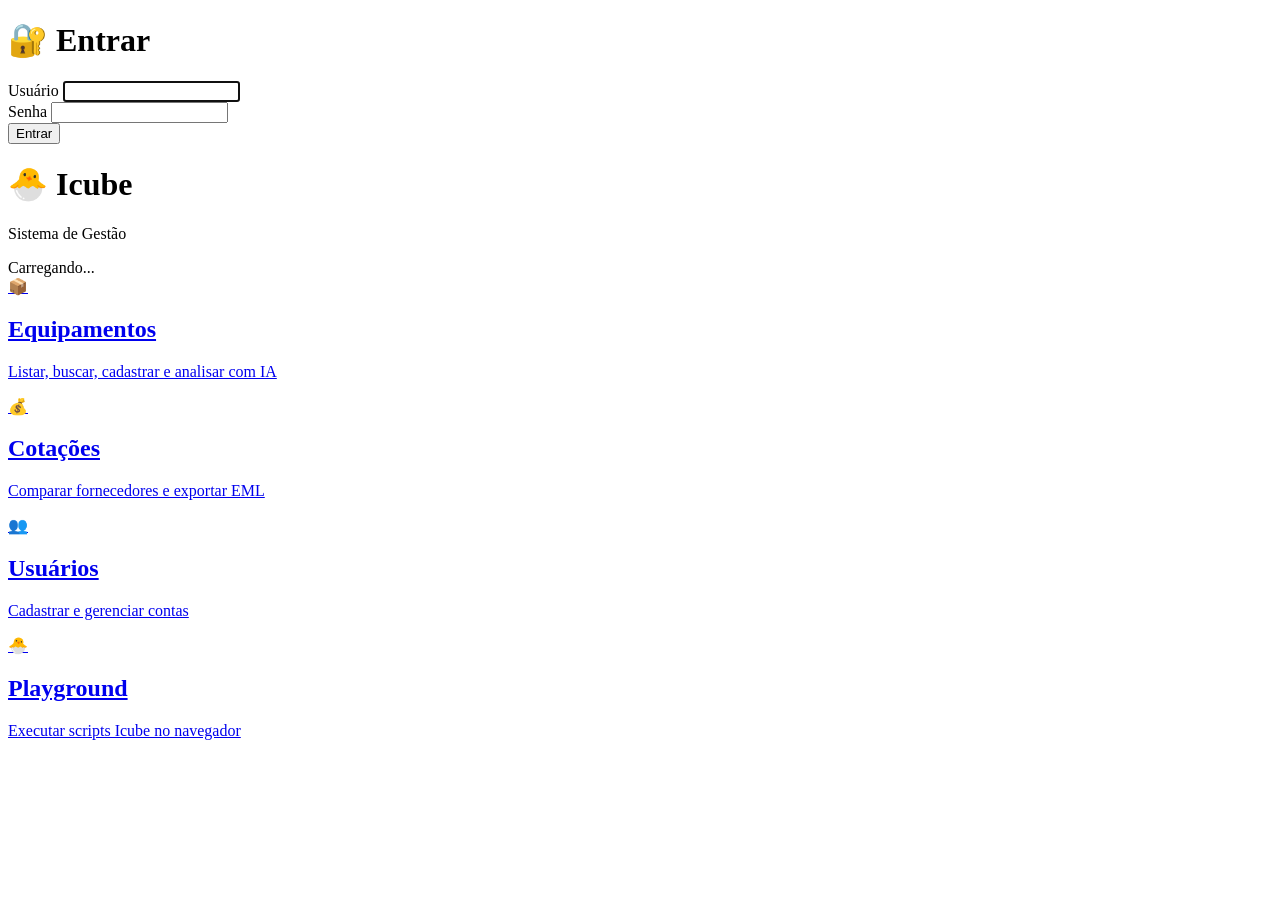
==== www/index.html @ 0ce7e650 "Primeira versão do Icube v0.7.7" ====
<!DOCTYPE html>
<html lang="pt-BR">
<head>
<meta charset="UTF-8">
<meta name="viewport" content="width=device-width, initial-scale=1">
<title>Icube</title>
<link rel="stylesheet" href="/style.css">
</head>
<body>

<!-- VIEW: LOGIN -->
<div id="view-login" class="login-container hidden">
    <h1>🔐 Entrar</h1>
    <form id="login-form" autocomplete="off" onsubmit="return false;">
        <input type="text" name="fakeusernameremembered" style="display:none" tabindex="-1">
        <input type="password" name="fakepasswordremembered" style="display:none" tabindex="-1">
        <div class="field">
            <label for="username">Usuário</label>
            <input type="text" id="username" maxlength="50" autocomplete="off" required
                   readonly onfocus="this.removeAttribute('readonly')">
        </div>
        <div class="field">
            <label for="password">Senha</label>
            <input type="password" id="password" autocomplete="new-password" required
                   readonly onfocus="this.removeAttribute('readonly')">
        </div>
        <button type="submit" id="btn-entrar">Entrar</button>
        <div id="login-msg" class="login-msg"></div>
    </form>
</div>

<!-- VIEW: MENU -->
<div id="view-menu" class="menu-container hidden">
    <div class="menu-header">
        <h1>🐣 Icube</h1>
        <p class="subtitle">Sistema de Gestão</p>
        <div id="user-info" class="user-info"><span>Carregando...</span></div>
    </div>
    <div class="menu-grid">
        <a href="/equipamentos.html" class="menu-card">
            <div class="icon">📦</div><h2>Equipamentos</h2>
            <p>Listar, buscar, cadastrar e analisar com IA</p>
        </a>
        <a href="/cotacoes.html" class="menu-card">
            <div class="icon">💰</div><h2>Cotações</h2>
            <p>Comparar fornecedores e exportar EML</p>
        </a>
        <a href="/usuarios.html" class="menu-card admin-only" id="card-usuarios">
            <div class="icon">👥</div><h2>Usuários</h2>
            <p>Cadastrar e gerenciar contas</p>
        </a>
        <a href="/playground.html" class="menu-card">
            <div class="icon">🐣</div><h2>Playground</h2>
            <p>Executar scripts Icube no navegador</p>
        </a>
    </div>
</div>

<script>
// ===== Auth helpers =====
async function apiMe() {
    try {
        const r = await fetch('/api/me', { credentials: 'include' });
        return await r.json();
    } catch (e) {
        return { authenticated: false, error: String(e) };
    }
}

// ===== View switching =====
const viewLogin = document.getElementById('view-login');
const viewMenu = document.getElementById('view-menu');
const loginForm = document.getElementById('login-form');
const btnEntrar = document.getElementById('btn-entrar');
const loginMsg = document.getElementById('login-msg');

function showLogin() {
    viewMenu.classList.add('hidden');
    viewLogin.classList.remove('hidden');
    setTimeout(() => document.getElementById('username')?.focus(), 50);
}

function showMenu(user) {
    viewLogin.classList.add('hidden');
    viewMenu.classList.remove('hidden');
    const roleLabel = { administrator:'Admin', colaborador:'Colaborador', visitante:'Visitante' }[user.role] || user.role;
    document.getElementById('user-info').innerHTML =
        '<span>👤 <strong>' + escHtml(user.username) + '</strong></span>' +
        '<span class="role">' + escHtml(roleLabel) + '</span>' +
        '<button onclick="doLogout()">sair</button>';
    if (user.role !== 'administrator') {
        document.getElementById('card-usuarios').classList.add('disabled');
    }
}

function escHtml(s) {
    return String(s ?? '').replace(/&/g,'&amp;').replace(/</g,'&lt;').replace(/>/g,'&gt;')
        .replace(/"/g,'&quot;').replace(/'/g,'&#39;');
}

function showMsg(text, type) {
    loginMsg.textContent = text;
    loginMsg.className = 'login-msg ' + type;
}

// ===== Login =====
async function doLogin(e) {
    if (e) e.preventDefault();
    const username = document.getElementById('username').value.trim();
    const password = document.getElementById('password').value;
    if (!username || !password) { showMsg('Preencha usuário e senha', 'error'); return; }

    btnEntrar.disabled = true;
    btnEntrar.textContent = 'Entrando...';
    loginMsg.className = 'login-msg';

    try {
        const resp = await fetch('/api/login', {
            method: 'POST',
            credentials: 'include',
            headers: { 'Content-Type': 'application/json' },
            body: JSON.stringify({ username, password }),
        });
        const data = await resp.json();

        if (!data.ok) {
            showMsg(data.error || 'Erro ao entrar', 'error');
            document.getElementById('password').value = '';
            return;
        }

        await new Promise(r => setTimeout(r, 150));
        const me = await apiMe();
        if (!me.authenticated) {
            showMsg('Login OK mas cookie não foi salvo. Use janela anônima ou verifique HTTPS.', 'error');
            return;
        }

        document.getElementById('password').value = '';
        loginMsg.className = 'login-msg';
        showMenu(me.user);
    } catch (err) {
        showMsg('Erro de rede: ' + err.message, 'error');
    } finally {
        btnEntrar.disabled = false;
        btnEntrar.textContent = 'Entrar';
    }
}

loginForm.addEventListener('submit', doLogin);

// ===== Logout =====
async function doLogout() {
    try {
        await fetch('/api/logout', { method: 'POST', credentials: 'include' });
    } catch(e) {}
    showLogin();
    document.getElementById('username').value = '';
    document.getElementById('password').value = '';
    loginMsg.className = 'login-msg';
}

// ===== Init =====
(async () => {
    const me = await apiMe();
    if (me.authenticated) showMenu(me.user);
    else showLogin();
})();
</script>

</body>
</html>
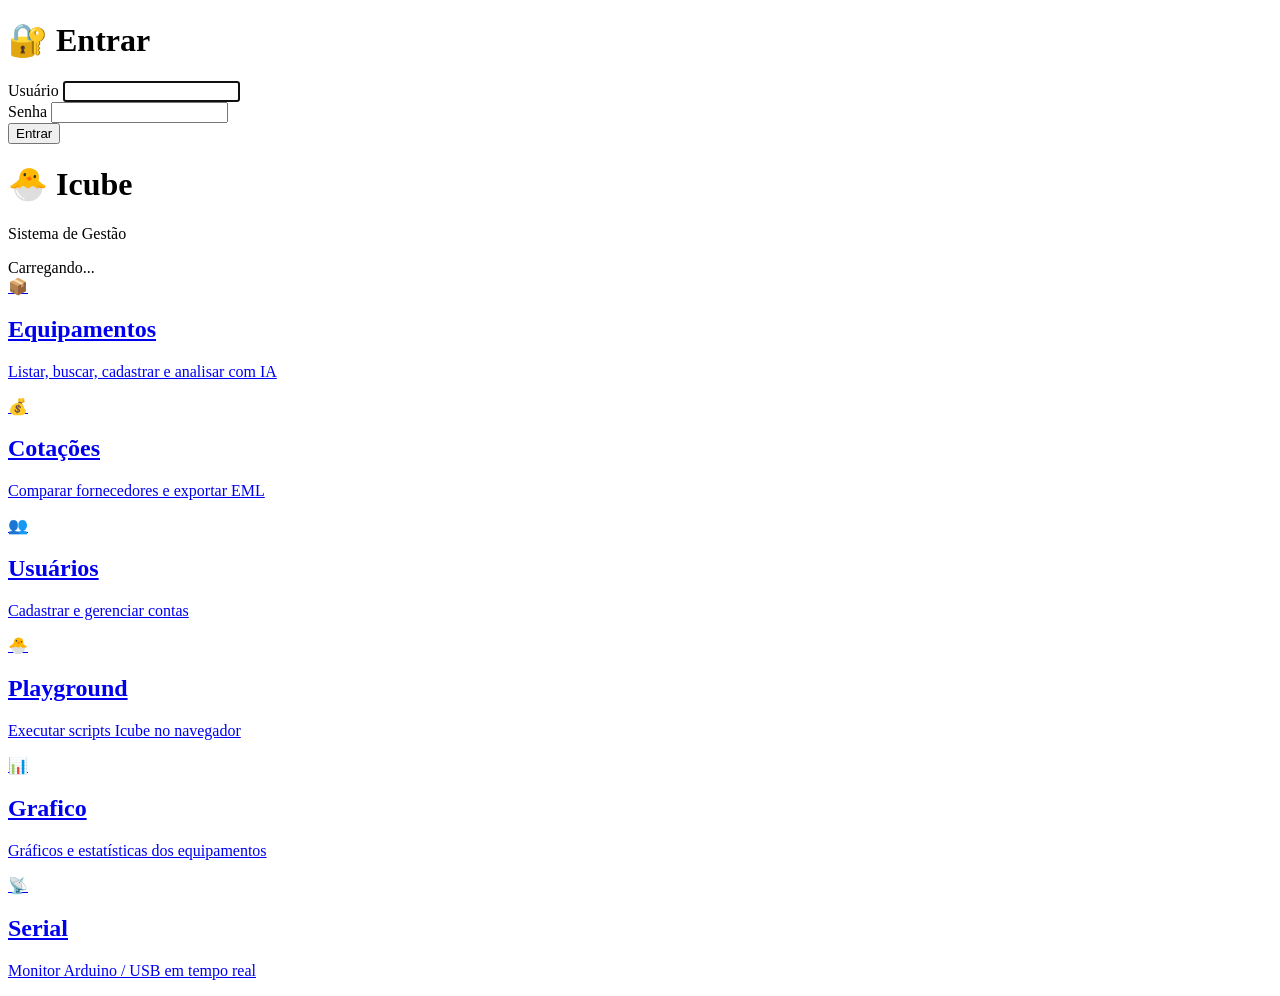
==== commit 25ba70e9: "v0.9.0: Serial (Arduino) + páginas web + documentação" ====
--- a/www/index.html
+++ b/www/index.html
@@ -53,6 +53,16 @@
             <div class="icon">🐣</div><h2>Playground</h2>
             <p>Executar scripts Icube no navegador</p>
         </a>
+  <a href="/grafico.html" class="menu-card">
+    <div class="icon">📊</div><h2>Grafico</h2>
+    <p>Gráficos e estatísticas dos equipamentos</p>
+</a>
+   <a href="/serial.html" class="menu-card">
+            <div class="icon">📡</div><h2>Serial</h2>
+            <p>Monitor Arduino / USB em tempo real</p>
+        </a>
+  
+  
     </div>
 </div>
 
